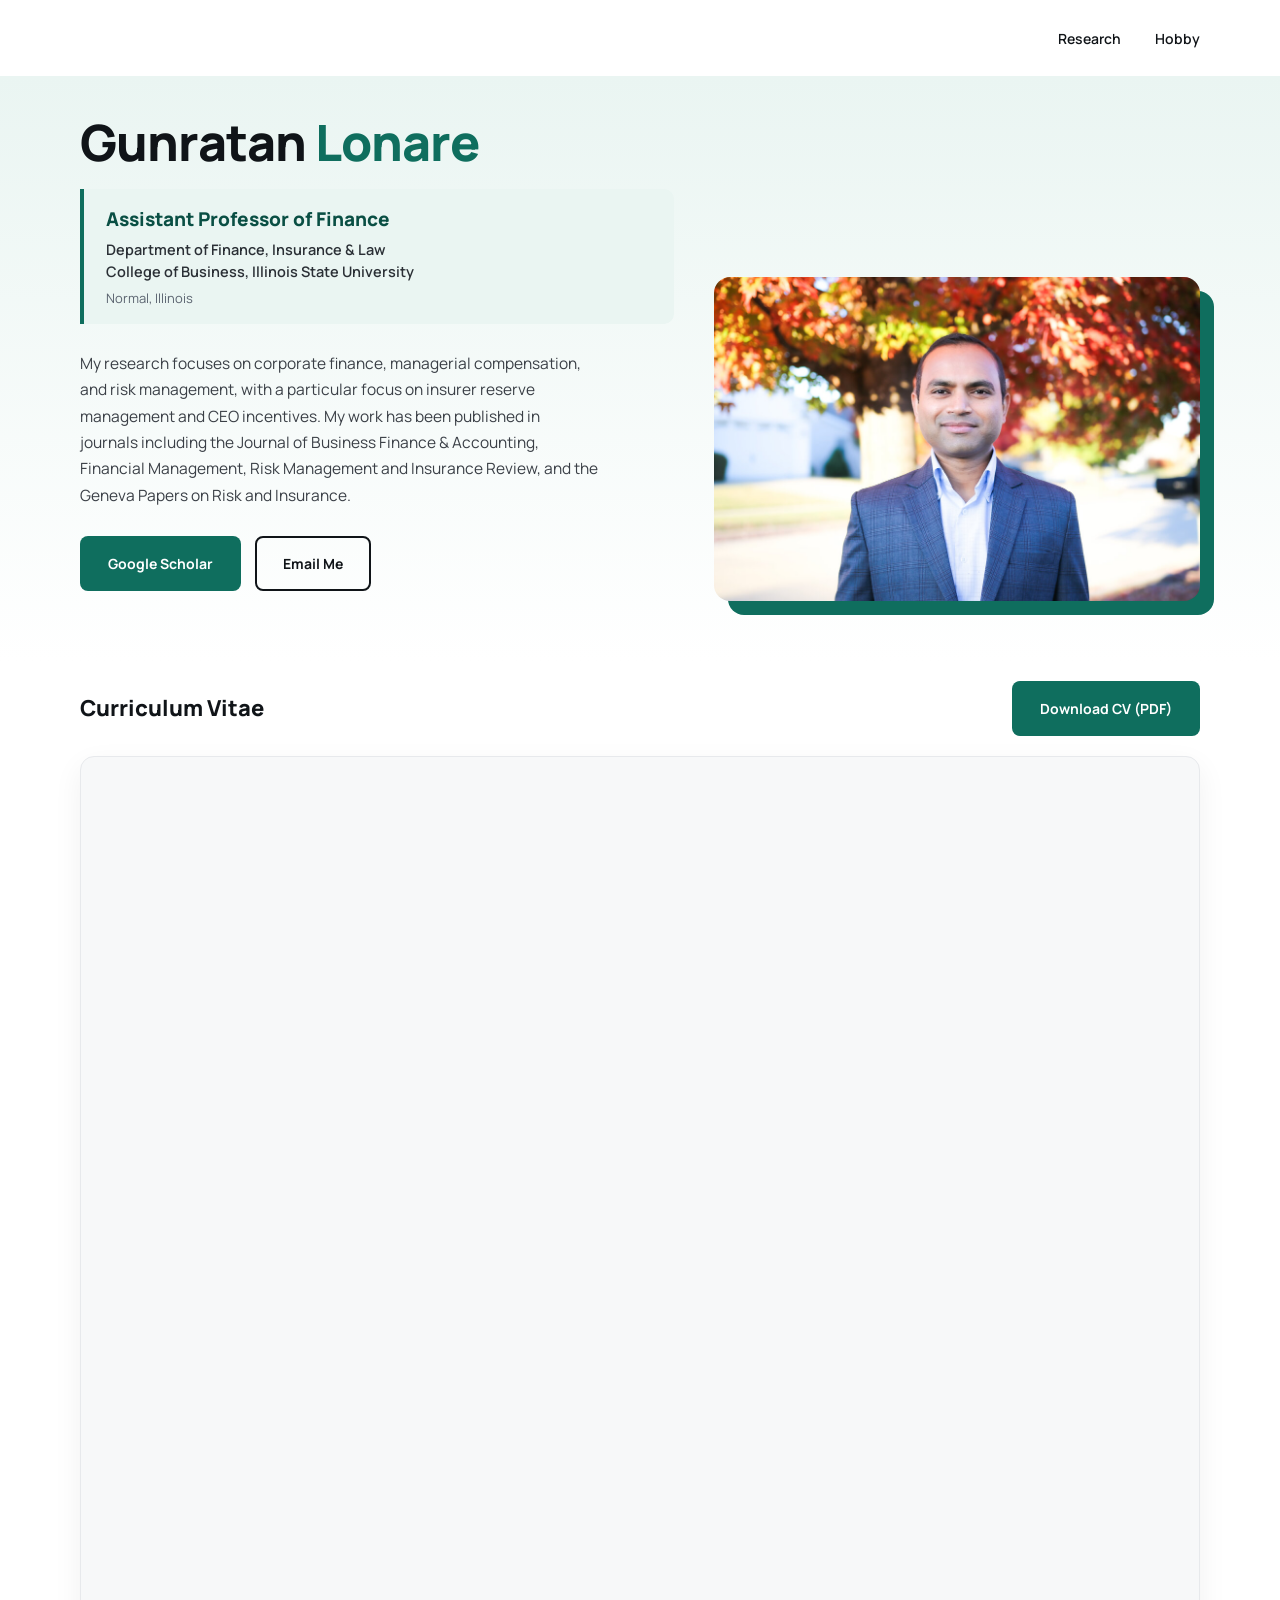
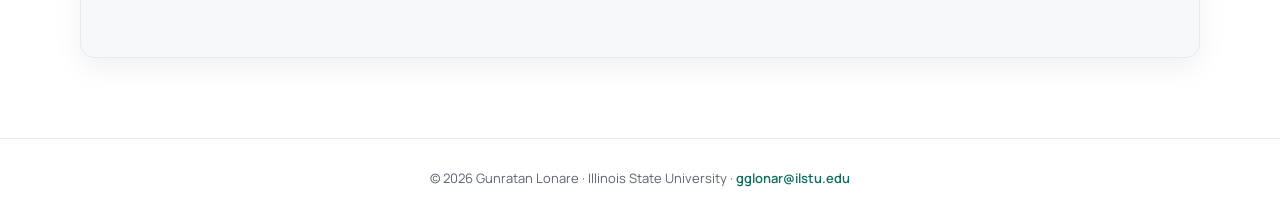
==== index.html @ 0eb0c661 "Add files via upload" ====
<!DOCTYPE html>
<html lang="en">
<head>
<meta charset="UTF-8">
<meta name="viewport" content="width=device-width, initial-scale=1.0">
<title>Gunratan Lonare — Assistant Professor of Finance</title>
<meta name="description" content="Gunratan Lonare, Assistant Professor of Finance at Illinois State University. Research in corporate finance, managerial compensation, and risk management.">
<link rel="preconnect" href="https://fonts.googleapis.com">
<link href="https://fonts.googleapis.com/css2?family=Manrope:wght@400;600;700;800&display=swap" rel="stylesheet">
<link rel="stylesheet" href="style.css">
</head>
<body>

<nav>
  <ul>
    <li><a href="research.html" class="nav-link">Research</a></li>
    <li><a href="hobby.html" class="nav-link">Hobby</a></li>
  </ul>
</nav>

<div class="hero">
  <div class="hero-inner">
    <div class="hero-text">
      <h1>Gunratan <span class="accent">Lonare</span></h1>
      <div class="affiliation">
        <div class="role">Assistant Professor of Finance</div>
        <div class="dept">Department of Finance, Insurance &amp; Law</div>
        <div class="college">College of Business, Illinois State University</div>
        <div class="loc">Normal, Illinois</div>
      </div>
      <p>My research focuses on corporate finance, managerial compensation, and risk management, with a particular focus on insurer reserve management and CEO incentives. My work has been published in journals including the Journal of Business Finance &amp; Accounting, Financial Management, Risk Management and Insurance Review, and the Geneva Papers on Risk and Insurance.</p>
      <div class="cta-row">
        <a href="https://scholar.google.com/citations?user=V4xi0hUAAAAJ&hl=en" target="_blank" rel="noopener" class="btn btn-primary">Google Scholar</a>
        <a href="mailto:gglonar@ilstu.edu" class="btn btn-outline">Email Me</a>
      </div>
    </div>
    <div class="hero-photo">
      <img src="assets/profile.jpg" alt="Gunratan Lonare, Assistant Professor of Finance">
    </div>
  </div>
</div>

<div class="cv-section">
  <div class="section-head">
    <h3>Curriculum Vitae</h3>
    <a href="assets/CV_Gunratan_Lonare.pdf" class="btn btn-primary" download>Download CV (PDF)</a>
  </div>
  <div class="cv-embed">
    <iframe src="assets/CV_Gunratan_Lonare.pdf" title="Gunratan Lonare CV">
      <p class="cv-fallback">Your browser can't display embedded PDFs. <a href="assets/CV_Gunratan_Lonare.pdf">Download the CV here</a>.</p>
    </iframe>
  </div>
</div>

<footer>
  &copy; <span id="year"></span> Gunratan Lonare · Illinois State University · <a href="mailto:gglonar@ilstu.edu">gglonar@ilstu.edu</a>
</footer>

<script>
  document.getElementById('year').textContent = new Date().getFullYear();
</script>

</body>
</html>
---- style.css ----
:root{
  --teal:#0F6E5E;
  --teal-dark:#0A4F44;
  --ink:#101418;
  --bg:#ffffff;
  --grey:#5b6470;
  --chip:#EAF5F2;
  --line:#e7e9ec;
}

*{box-sizing:border-box;margin:0;padding:0;}

html{scroll-behavior:smooth;}

body{
  font-family:'Manrope',sans-serif;
  background:var(--bg);
  color:var(--ink);
  line-height:1.5;
}

a{color:inherit;}

img{max-width:100%;display:block;}

/* ---------- NAV ---------- */
nav{
  max-width:1200px;
  margin:0 auto;
  display:flex;
  justify-content:flex-end;
  align-items:center;
  padding:26px 40px;
}

nav ul{
  list-style:none;
  display:flex;
  gap:34px;
}

nav a.nav-link{
  text-decoration:none;
  color:var(--ink);
  font-size:14px;
  font-weight:600;
  padding-bottom:4px;
  border-bottom:2px solid transparent;
}

nav a.nav-link:hover,
nav a.nav-link.active{
  color:var(--teal);
  border-bottom-color:var(--teal);
}

/* ---------- HERO (home page) ---------- */
.hero{
  background:linear-gradient(180deg,var(--chip) 0%,#ffffff 100%);
}

.hero-inner{
  max-width:1200px;
  margin:0 auto;
  padding:40px 40px 60px;
  display:grid;
  grid-template-columns:1.1fr 0.9fr;
  gap:40px;
  align-items:end;
}

.hero-text h1{
  font-size:50px;
  font-weight:800;
  line-height:1.05;
  margin-bottom:20px;
  letter-spacing:-1px;
}

.hero-text h1 .accent{color:var(--teal);}

.affiliation{
  border-left:4px solid var(--teal);
  background:var(--chip);
  border-radius:0 10px 10px 0;
  padding:16px 22px;
  margin-bottom:26px;
}

.affiliation .role{
  font-size:19px;
  font-weight:800;
  color:var(--teal-dark);
  margin-bottom:6px;
}

.affiliation .dept,
.affiliation .college{
  font-size:14.5px;
  font-weight:600;
  color:#2a2f35;
  line-height:1.5;
}

.affiliation .loc{
  font-size:13px;
  color:var(--grey);
  margin-top:6px;
}

.hero-text p{
  font-size:15.5px;
  line-height:1.7;
  color:#3a3f46;
  max-width:520px;
  margin-bottom:28px;
}

.cta-row{
  display:flex;
  gap:14px;
  margin-bottom:10px;
  flex-wrap:wrap;
}

.btn{
  padding:15px 26px;
  font-size:14px;
  font-weight:700;
  text-decoration:none;
  border-radius:8px;
  display:inline-block;
  border:2px solid transparent;
  cursor:pointer;
}

.btn-primary{background:var(--teal);color:#fff;}
.btn-primary:hover{background:var(--teal-dark);}

.btn-outline{border:2px solid var(--ink);color:var(--ink);background:transparent;}
.btn-outline:hover{background:var(--ink);color:#fff;}

.hero-photo{position:relative;}

.hero-photo::before{
  content:"";
  position:absolute;
  inset:14px -14px -14px 14px;
  background:var(--teal);
  border-radius:16px;
  z-index:0;
}

.hero-photo img{
  position:relative;
  z-index:1;
  width:100%;
  border-radius:16px;
}

/* ---------- CV SECTION ---------- */
.cv-section{
  max-width:1200px;
  margin:0 auto;
  padding:20px 40px 80px;
}

.cv-section .section-head{
  display:flex;
  justify-content:space-between;
  align-items:center;
  flex-wrap:wrap;
  gap:16px;
  margin-bottom:20px;
}

.cv-section h3{
  font-size:22px;
  font-weight:800;
}

.cv-embed{
  border:1px solid var(--line);
  border-radius:14px;
  overflow:hidden;
  background:#f7f8f9;
  box-shadow:0 10px 30px rgba(16,20,24,0.06);
}

.cv-embed iframe{
  width:100%;
  height:900px;
  border:none;
  display:block;
}

.cv-fallback{
  padding:40px;
  text-align:center;
  color:var(--grey);
  font-size:14px;
}

/* ---------- GENERIC PAGE HEADER ---------- */
.page-header{
  max-width:1200px;
  margin:0 auto;
  padding:30px 40px 10px;
}

.page-header h1{
  font-size:38px;
  font-weight:800;
  letter-spacing:-0.5px;
  margin-bottom:10px;
}

.page-header p{
  color:var(--grey);
  font-size:15.5px;
  max-width:640px;
  line-height:1.7;
}

/* ---------- RESEARCH PAGE ---------- */
.pub-list{
  max-width:1200px;
  margin:0 auto;
  padding:20px 40px 80px;
}

.pub-list h2.group-title{
  font-size:13px;
  text-transform:uppercase;
  letter-spacing:1.5px;
  color:var(--teal);
  font-weight:800;
  margin:40px 0 18px;
}

.pub-list h2.group-title:first-child{margin-top:0;}

.pub-card{
  display:block;
  border:1px solid var(--line);
  border-radius:14px;
  padding:26px 28px;
  margin-bottom:18px;
  text-decoration:none;
  cursor:pointer;
  transition:box-shadow .15s ease, transform .15s ease;
}

.pub-card:hover{
  box-shadow:0 10px 24px rgba(16,20,24,0.08);
  transform:translateY(-2px);
}

.pub-card .pub-title{
  font-size:17.5px;
  font-weight:700;
  margin-bottom:6px;
}

.pub-card .pub-meta{
  font-size:13.5px;
  color:var(--teal);
  font-weight:600;
  margin-bottom:12px;
}

.pub-card .pub-abstract{
  font-size:14.5px;
  color:#3a3f46;
  line-height:1.7;
}

.pub-card .pub-abstract .label{
  font-weight:700;
  color:var(--ink);
}

/* ---------- HOBBY / GALLERY PAGE ---------- */
.gallery{
  max-width:1200px;
  margin:0 auto;
  padding:20px 40px 90px;
  display:grid;
  grid-template-columns:repeat(2,1fr);
  gap:28px;
}

.gallery-item{
  border-radius:14px;
  overflow:hidden;
  border:1px solid var(--line);
  cursor:pointer;
  background:#f7f8f9;
}

.gallery-item img{
  width:100%;
  height:460px;
  object-fit:cover;
  transition:transform .25s ease;
}

.gallery-item:hover img{transform:scale(1.05);}

.gallery-item .cap{
  padding:12px 16px 16px;
  font-size:13.5px;
  font-weight:700;
}

/* lightbox */
.lightbox{
  display:none;
  position:fixed;
  inset:0;
  background:rgba(16,20,24,0.9);
  z-index:100;
  align-items:center;
  justify-content:center;
  padding:40px;
}

.lightbox.open{display:flex;}

.lightbox img{
  max-width:100%;
  max-height:90vh;
  border-radius:8px;
}

.lightbox .close-btn{
  position:absolute;
  top:24px;
  right:34px;
  color:#fff;
  font-size:32px;
  cursor:pointer;
  font-weight:300;
}

/* ---------- FOOTER ---------- */
footer{
  border-top:1px solid var(--line);
  padding:30px 40px;
  text-align:center;
  color:var(--grey);
  font-size:13px;
}

footer a{color:var(--teal);text-decoration:none;font-weight:600;}

/* ---------- RESPONSIVE ---------- */
@media (max-width:900px){
  .hero-inner{grid-template-columns:1fr;}
  .hero-photo{order:-1;max-width:340px;margin:0 auto;}
  .gallery{grid-template-columns:1fr;}
  .gallery-item img{height:380px;}
  .cv-embed iframe{height:600px;}
}

@media (max-width:560px){
  nav{padding:20px;justify-content:center;}
  nav ul{gap:20px;}
  .hero-inner,.page-header,.pub-list,.gallery,.cv-section{padding-left:20px;padding-right:20px;}
  .hero-text h1{font-size:36px;}
  .gallery-item img{height:300px;}
}
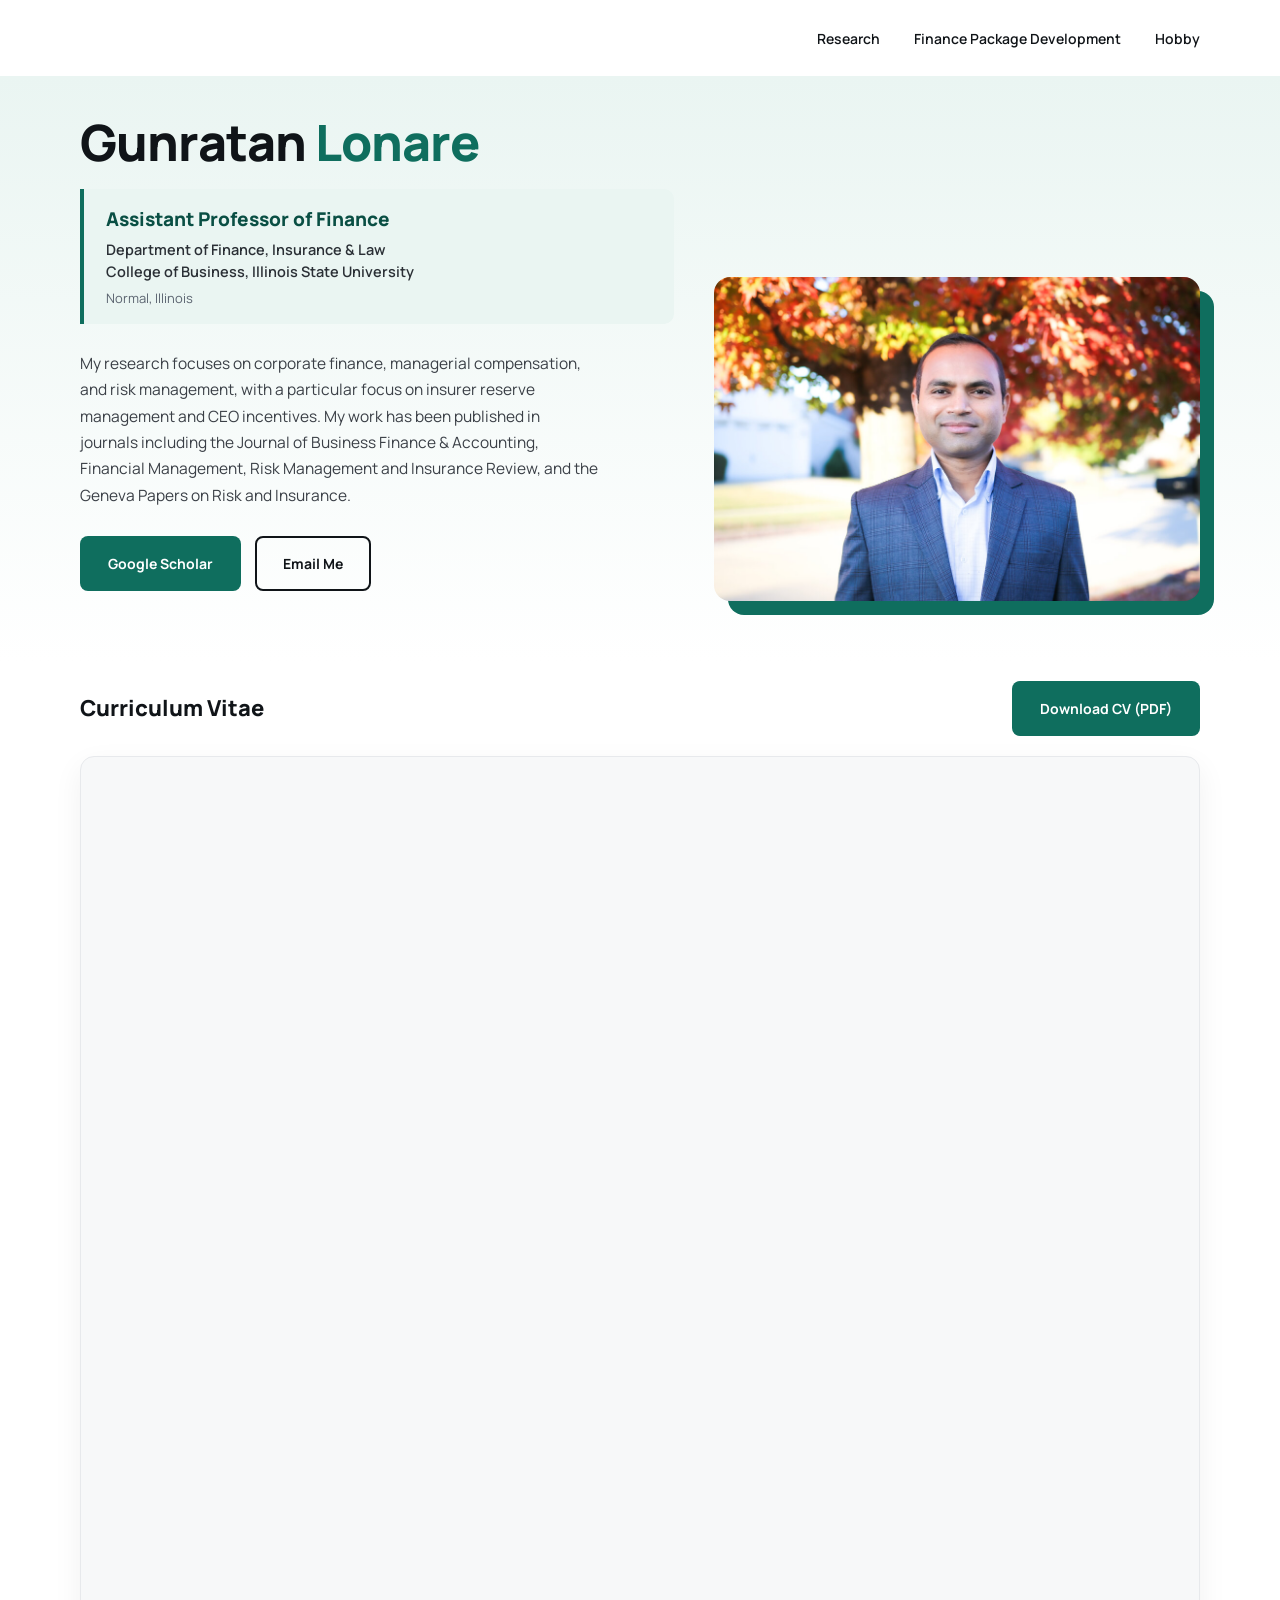
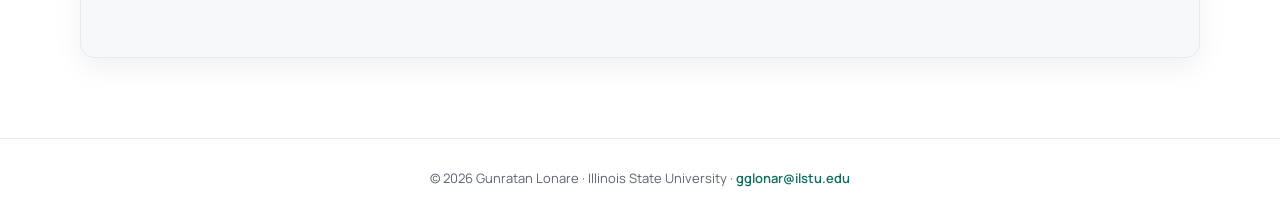
==== commit ede4c9a8: "Add files via upload" ====
--- a/index.html
+++ b/index.html
@@ -14,6 +14,7 @@
 <nav>
   <ul>
     <li><a href="research.html" class="nav-link">Research</a></li>
+    <li><a href="package.html" class="nav-link">Finance Package Development</a></li>
     <li><a href="hobby.html" class="nav-link">Hobby</a></li>
   </ul>
 </nav>
--- a/style.css
+++ b/style.css
@@ -222,6 +222,126 @@
   line-height:1.7;
 }
 
+/* ---------- PACKAGE PAGE ---------- */
+.pkg-hero{
+  background:linear-gradient(180deg,var(--chip) 0%,#ffffff 100%);
+  padding-bottom:20px;
+}
+
+.pkg-hero-inner{
+  max-width:1200px;
+  margin:0 auto;
+  padding:30px 40px 20px;
+}
+
+.eyebrow{
+  display:block;
+  color:var(--teal);
+  text-transform:uppercase;
+  letter-spacing:2px;
+  font-size:12.5px;
+  font-weight:800;
+  margin-bottom:16px;
+}
+
+.pkg-hero h1{
+  font-size:44px;
+  font-weight:800;
+  letter-spacing:-0.5px;
+  line-height:1.12;
+  margin-bottom:10px;
+}
+
+.pkg-hero h2{
+  font-size:17px;
+  font-weight:600;
+  color:var(--grey);
+  margin-bottom:24px;
+}
+
+.pkg-hero h2 code{
+  background:var(--chip);
+  color:var(--teal-dark);
+  font-family:'SFMono-Regular',Consolas,monospace;
+  padding:2px 8px;
+  border-radius:6px;
+  font-size:15px;
+}
+
+.pkg-badges{
+  display:flex;
+  gap:10px;
+  flex-wrap:wrap;
+  margin-bottom:26px;
+}
+
+.pkg-badge{
+  background:#fff;
+  border:1px solid var(--line);
+  color:var(--ink);
+  font-size:12.5px;
+  font-weight:700;
+  padding:8px 16px;
+  border-radius:20px;
+}
+
+.pkg-badge strong{color:var(--teal-dark);}
+
+.narrative{
+  max-width:1200px;
+  margin:0 auto;
+  padding:10px 40px 10px;
+}
+
+.narrative p{
+  font-size:15.5px;
+  line-height:1.8;
+  color:#333;
+  max-width:780px;
+  margin-bottom:18px;
+}
+
+.func-section{
+  max-width:1200px;
+  margin:0 auto;
+  padding:30px 40px 90px;
+}
+
+.func-section h3{
+  font-size:22px;
+  font-weight:800;
+  margin-bottom:20px;
+}
+
+.func-grid{
+  display:grid;
+  grid-template-columns:repeat(2,1fr);
+  gap:18px;
+}
+
+.func-card{
+  border:1px solid var(--line);
+  border-radius:14px;
+  padding:22px 24px;
+}
+
+.func-card code{
+  background:var(--chip);
+  color:var(--teal-dark);
+  font-family:'SFMono-Regular',Consolas,monospace;
+  font-size:14px;
+  font-weight:700;
+  padding:4px 10px;
+  border-radius:6px;
+}
+
+.func-card p{
+  font-size:14px;
+  color:#3a3f46;
+  line-height:1.65;
+  margin-top:12px;
+}
+
 /* ---------- RESEARCH PAGE ---------- */
 .pub-list{
   max-width:1200px;
@@ -241,19 +361,32 @@
 .pub-list h2.group-title:first-child{margin-top:0;}
 
 .pub-card{
-  display:block;
   border:1px solid var(--line);
   border-radius:14px;
   padding:26px 28px;
   margin-bottom:18px;
-  text-decoration:none;
-  cursor:pointer;
   transition:box-shadow .15s ease, transform .15s ease;
 }
 
 .pub-card:hover{
   box-shadow:0 10px 24px rgba(16,20,24,0.08);
   transform:translateY(-2px);
+}
+
+.pub-card-head{
+  display:flex;
+  justify-content:space-between;
+  align-items:flex-start;
+  gap:16px;
+}
+
+.pub-card .pub-link{
+  display:block;
+  flex:1;
+  min-width:0;
+  text-decoration:none;
+  color:inherit;
+  cursor:pointer;
 }
 
 .pub-card .pub-title{
@@ -266,13 +399,53 @@
   font-size:13.5px;
   color:var(--teal);
   font-weight:600;
-  margin-bottom:12px;
+}
+
+.pub-toggle{
+  display:flex;
+  align-items:center;
+  justify-content:center;
+  width:30px;
+  height:30px;
+  flex-shrink:0;
+  margin-top:2px;
+  background:var(--chip);
+  border:1px solid var(--line);
+  border-radius:50%;
+  padding:0;
+  cursor:pointer;
+}
+
+.pub-toggle:hover{
+  background:var(--teal);
+}
+
+.pub-toggle:hover .chevron{
+  color:#fff;
+}
+
+.pub-toggle .chevron{
+  display:inline-block;
+  transition:transform .2s ease;
+  font-size:13px;
+  color:var(--teal-dark);
+  line-height:1;
+}
+
+.pub-toggle.open .chevron{
+  transform:rotate(180deg);
 }
 
 .pub-card .pub-abstract{
+  display:none;
   font-size:14.5px;
   color:#3a3f46;
   line-height:1.7;
+  margin-top:14px;
+}
+
+.pub-card .pub-abstract.open{
+  display:block;
 }
 
 .pub-card .pub-abstract .label{
@@ -361,6 +534,7 @@
   .gallery{grid-template-columns:1fr;}
   .gallery-item img{height:380px;}
   .cv-embed iframe{height:600px;}
+  .func-grid{grid-template-columns:1fr;}
 }
 
 @media (max-width:560px){
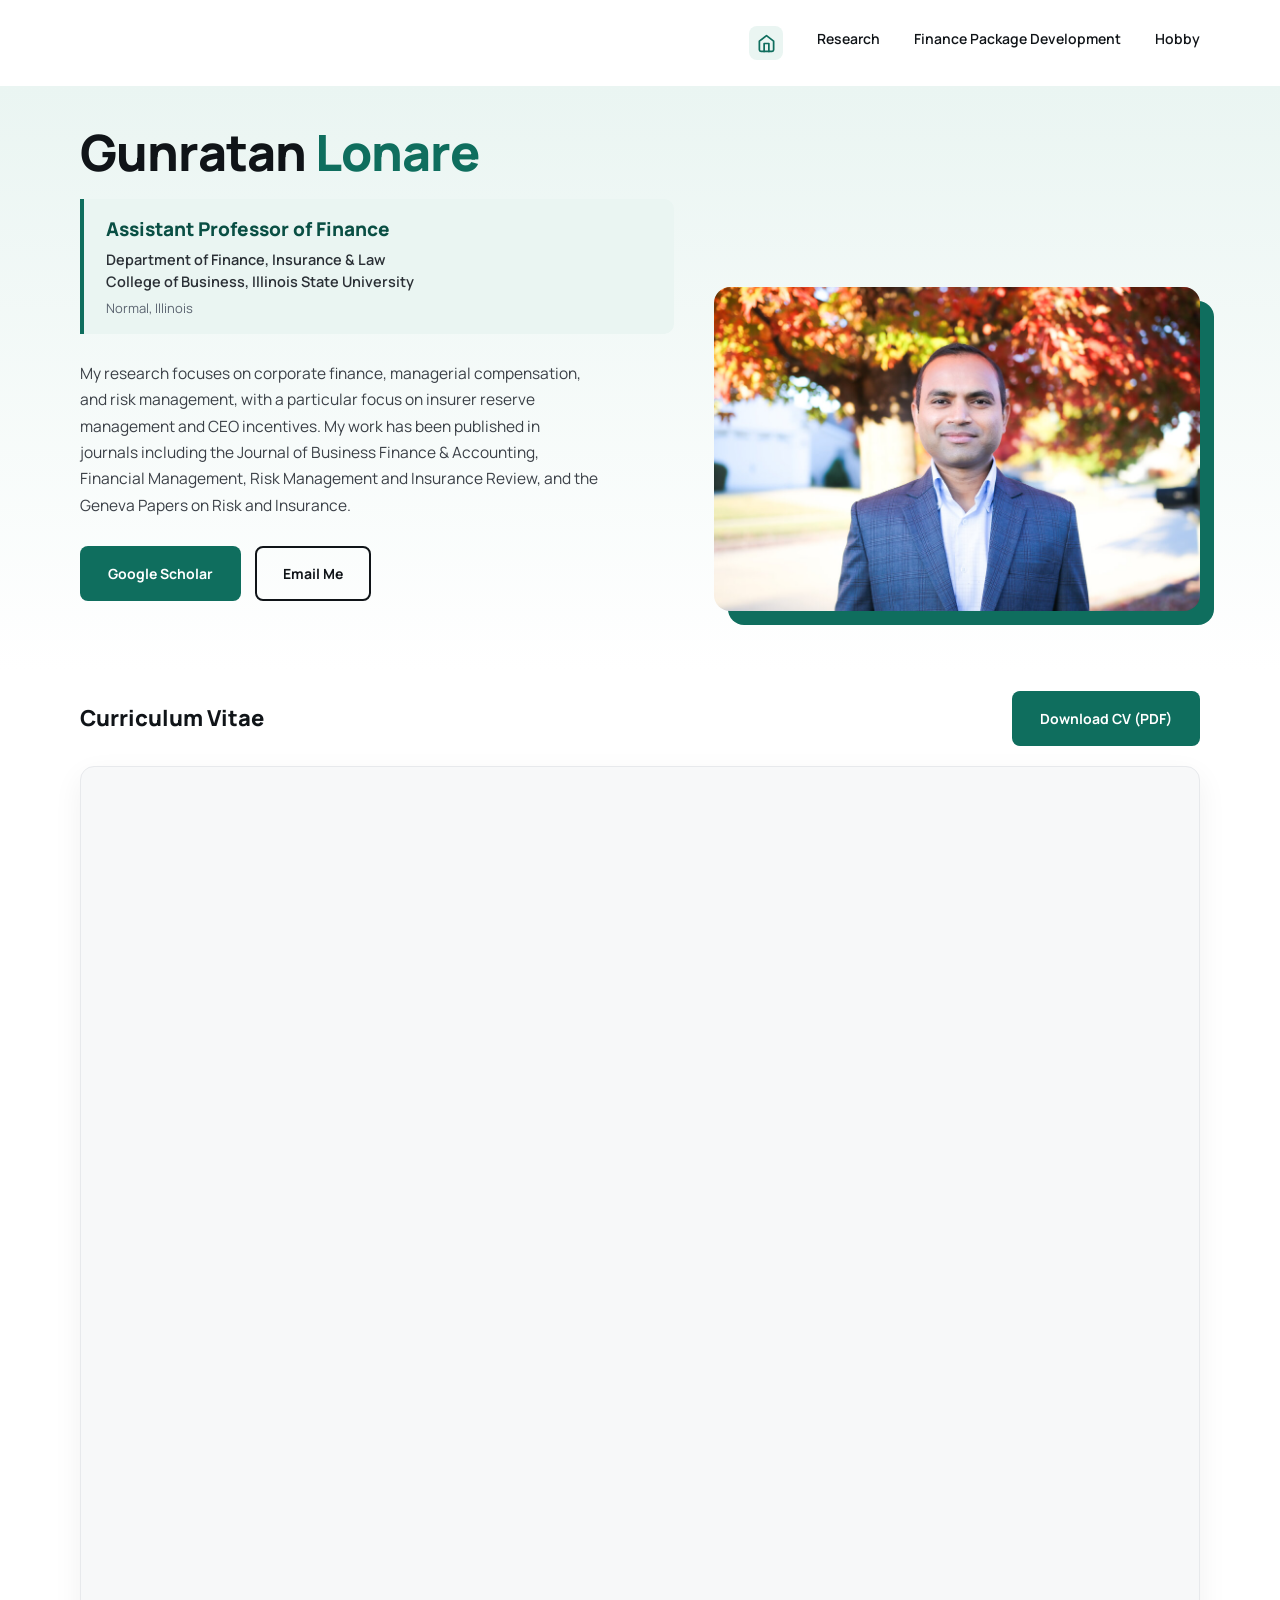
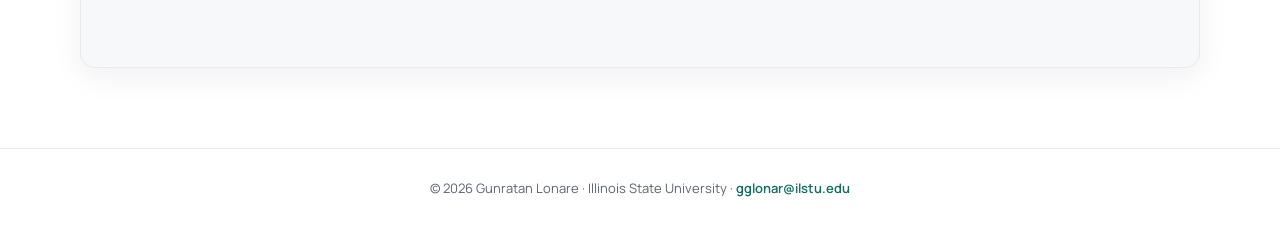
==== commit bf76170f: "Add files via upload" ====
--- a/index.html
+++ b/index.html
@@ -13,6 +13,7 @@
 
 <nav>
   <ul>
+    <li><a href="index.html" class="nav-home active" aria-label="Home"><svg xmlns="http://www.w3.org/2000/svg" width="19" height="19" viewBox="0 0 24 24" fill="none" stroke="currentColor" stroke-width="2.2" stroke-linecap="round" stroke-linejoin="round"><path d="m3 9 9-7 9 7v11a2 2 0 0 1-2 2H5a2 2 0 0 1-2-2z"/><polyline points="9 22 9 12 15 12 15 22"/></svg></a></li>
     <li><a href="research.html" class="nav-link">Research</a></li>
     <li><a href="package.html" class="nav-link">Finance Package Development</a></li>
     <li><a href="hobby.html" class="nav-link">Hobby</a></li>
--- a/style.css
+++ b/style.css
@@ -52,6 +52,25 @@
 nav a.nav-link.active{
   color:var(--teal);
   border-bottom-color:var(--teal);
+}
+
+.nav-home{
+  display:flex;
+  align-items:center;
+  justify-content:center;
+  width:34px;
+  height:34px;
+  border-radius:8px;
+  color:var(--ink);
+  transition:color .15s ease, background .15s ease;
+}
+
+.nav-home svg{display:block;}
+
+.nav-home:hover,
+.nav-home.active{
+  color:var(--teal);
+  background:var(--chip);
 }
 
 /* ---------- HERO (home page) ---------- */
